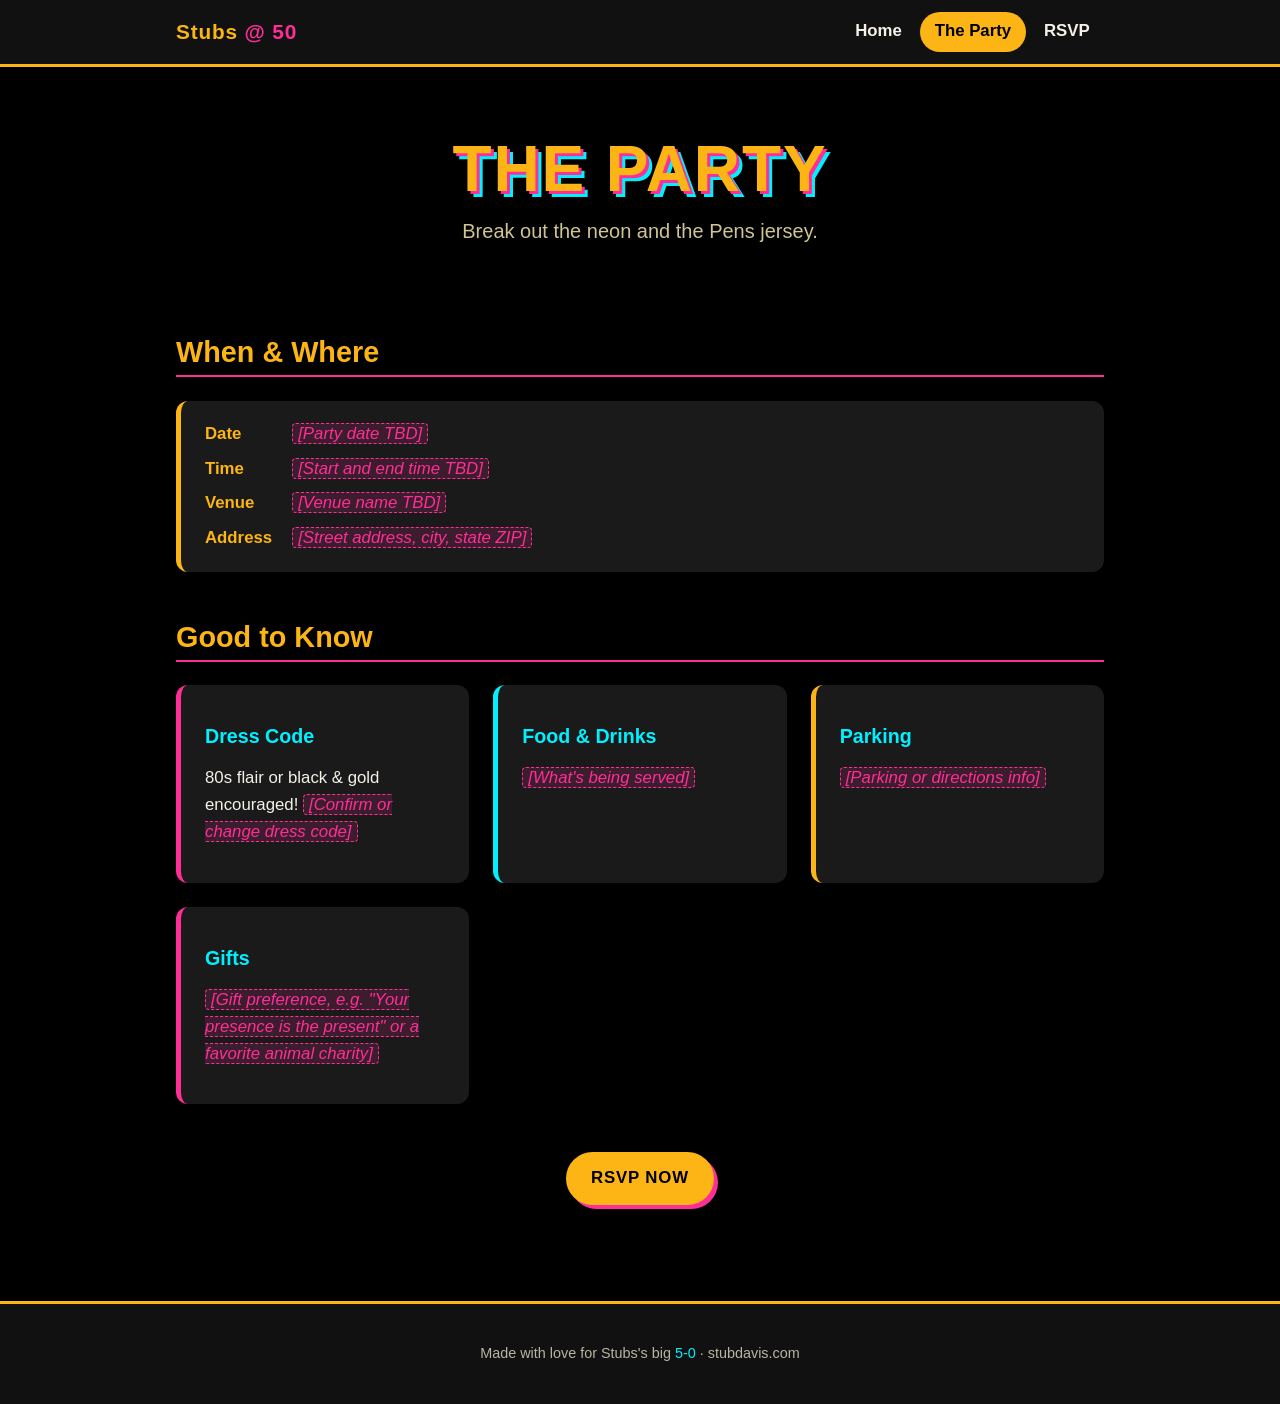
==== party.html @ 76a417c2 "Add files via upload" ====
<!DOCTYPE html>
<html lang="en">
<head>
  <meta charset="UTF-8">
  <meta name="viewport" content="width=device-width, initial-scale=1">
  <title>The Party | Stubs Davis Turns 50</title>
  <meta name="description" content="Event details for Stubs Davis's 50th birthday party.">
  <link rel="stylesheet" href="style.css">
</head>
<body>
  <header class="site-header">
    <nav class="nav">
      <a class="logo" href="index.html">Stubs <span>@ 50</span></a>
      <ul>
        <li><a class="navlink" href="index.html">Home</a></li>
        <li><a class="navlink" href="party.html" aria-current="page">The Party</a></li>
        <li><a class="navlink" href="rsvp.html">RSVP</a></li>
      </ul>
    </nav>
  </header>

  <main>
    <section class="hero">
      <h1>The Party</h1>
      <p class="tagline">Break out the neon and the Pens jersey.</p>
    </section>

    <section>
      <h2>When &amp; Where</h2>
      <!-- TODO: replace placeholders once details are known -->
      <div class="card gold">
        <dl class="details">
          <dt>Date</dt>
          <dd><span class="placeholder">[Party date TBD]</span></dd>
          <dt>Time</dt>
          <dd><span class="placeholder">[Start and end time TBD]</span></dd>
          <dt>Venue</dt>
          <dd><span class="placeholder">[Venue name TBD]</span></dd>
          <dt>Address</dt>
          <dd><span class="placeholder">[Street address, city, state ZIP]</span></dd>
        </dl>
      </div>
    </section>

    <section>
      <h2>Good to Know</h2>
      <div class="grid">
        <div class="card">
          <h3>Dress Code</h3>
          <p>80s flair or black &amp; gold encouraged! <span class="placeholder">[Confirm or change dress code]</span></p>
        </div>
        <div class="card cyan">
          <h3>Food &amp; Drinks</h3>
          <p><span class="placeholder">[What's being served]</span></p>
        </div>
        <div class="card gold">
          <h3>Parking</h3>
          <p><span class="placeholder">[Parking or directions info]</span></p>
        </div>
        <div class="card">
          <h3>Gifts</h3>
          <p><span class="placeholder">[Gift preference, e.g. "Your presence is the present" or a favorite animal charity]</span></p>
        </div>
      </div>
    </section>

    <section style="text-align:center">
      <p><a class="btn" href="rsvp.html">RSVP Now</a></p>
    </section>
  </main>

  <footer class="site-footer">
    <p>Made with love for Stubs's big <span class="neon">5-0</span> &middot; stubdavis.com</p>
  </footer>
</body>
</html>
---- style.css ----
/* Stubs Davis 50th — single stylesheet
   Penguins black + Vegas gold, with 80s neon pink and cyan accents */

:root {
  --black: #000000;
  --ink: #111111;
  --panel: #1a1a1a;
  --gold: #FCB514;
  --vegas: #CFC493;
  --pink: #FF2E97;
  --cyan: #00F0FF;
  --text: #f4f1e8;
  --muted: #b9b4a3;
  --radius: 12px;
  --max: 960px;
}

* { box-sizing: border-box; }

html { scroll-behavior: smooth; }

body {
  margin: 0;
  background: var(--black);
  color: var(--text);
  font-family: "Helvetica Neue", Arial, sans-serif;
  font-size: 1.05rem;
  line-height: 1.6;
}

a { color: var(--cyan); }
a:hover { color: var(--pink); }

img { max-width: 100%; display: block; }

/* ---------- Header / nav ---------- */
.site-header {
  background: var(--ink);
  border-bottom: 3px solid var(--gold);
  position: sticky;
  top: 0;
  z-index: 10;
}

.nav {
  max-width: var(--max);
  margin: 0 auto;
  padding: 0.75rem 1rem;
  display: flex;
  flex-wrap: wrap;
  align-items: center;
  justify-content: space-between;
  gap: 0.75rem;
}

.logo {
  font-weight: 900;
  font-size: 1.3rem;
  letter-spacing: 0.04em;
  color: var(--gold);
  text-decoration: none;
}
.logo span { color: var(--pink); }

.nav ul {
  list-style: none;
  margin: 0;
  padding: 0;
  display: flex;
  flex-wrap: wrap;
  gap: 0.25rem;
}

.nav a.navlink {
  display: inline-block;
  padding: 0.4rem 0.9rem;
  border-radius: 999px;
  color: var(--text);
  text-decoration: none;
  font-weight: 600;
}
.nav a.navlink:hover { color: var(--black); background: var(--cyan); }
.nav a.navlink[aria-current="page"] { color: var(--black); background: var(--gold); }

/* ---------- Layout ---------- */
main {
  max-width: var(--max);
  margin: 0 auto;
  padding: 2rem 1rem 3rem;
}

section { margin-bottom: 3rem; }

h1, h2, h3 { line-height: 1.2; }

h1 {
  font-size: clamp(2.2rem, 7vw, 4rem);
  margin: 0 0 0.5rem;
  color: var(--gold);
  text-transform: uppercase;
  letter-spacing: 0.03em;
  text-shadow: 3px 3px 0 var(--pink), 6px 6px 0 var(--cyan);
}

h2 {
  font-size: 1.8rem;
  color: var(--gold);
  border-bottom: 2px solid var(--pink);
  padding-bottom: 0.3rem;
  margin-top: 0;
}

h3 { color: var(--cyan); margin-bottom: 0.4rem; }

/* ---------- Hero ---------- */
.hero {
  text-align: center;
  padding: 2rem 0 1rem;
}

.hero .tagline {
  font-size: 1.25rem;
  color: var(--vegas);
  margin: 0 0 1.5rem;
}

.hero-photo {
  margin: 0 auto 1.5rem;
  max-width: 640px;
}

/* ---------- Photos with placeholder fallback ---------- */
.photo {
  position: relative;
  aspect-ratio: 4 / 3;
  border-radius: var(--radius);
  overflow: hidden;
  border: 3px solid var(--gold);
  background:
    repeating-linear-gradient(45deg, #1d1d1d 0 14px, #161616 14px 28px);
  box-shadow: 6px 6px 0 var(--pink);
}
.photo img {
  width: 100%;
  height: 100%;
  object-fit: cover;
}
.photo .photo-label {
  position: absolute;
  inset: 0;
  display: flex;
  align-items: center;
  justify-content: center;
  text-align: center;
  padding: 1rem;
  color: var(--muted);
  font-weight: 600;
}
.photo.missing img { display: none; }
.photo:not(.missing) .photo-label { display: none; }

/* ---------- Countdown ---------- */
.countdown {
  display: flex;
  flex-wrap: wrap;
  justify-content: center;
  gap: 0.75rem;
  margin: 1rem 0;
}
.countdown .unit {
  background: var(--panel);
  border: 2px solid var(--cyan);
  border-radius: var(--radius);
  min-width: 5.5rem;
  padding: 0.75rem 0.5rem;
  text-align: center;
}
.countdown .num {
  display: block;
  font-size: 2.2rem;
  font-weight: 900;
  color: var(--gold);
  font-variant-numeric: tabular-nums;
}
.countdown .label {
  font-size: 0.8rem;
  text-transform: uppercase;
  letter-spacing: 0.1em;
  color: var(--muted);
}
.countdown-note { text-align: center; color: var(--muted); }

/* ---------- Buttons ---------- */
.btn {
  display: inline-block;
  padding: 0.8rem 1.6rem;
  border-radius: 999px;
  background: var(--gold);
  color: var(--black);
  font-weight: 800;
  text-decoration: none;
  text-transform: uppercase;
  letter-spacing: 0.05em;
  box-shadow: 4px 4px 0 var(--pink);
}
.btn:hover { background: var(--cyan); color: var(--black); }

/* ---------- Cards / grids ---------- */
.grid {
  display: grid;
  grid-template-columns: repeat(auto-fit, minmax(240px, 1fr));
  gap: 1.5rem;
}

.card {
  background: var(--panel);
  border-radius: var(--radius);
  border-left: 5px solid var(--pink);
  padding: 1.25rem 1.5rem;
}
.card.cyan { border-left-color: var(--cyan); }
.card.gold { border-left-color: var(--gold); }

.details {
  display: grid;
  grid-template-columns: max-content 1fr;
  gap: 0.5rem 1.25rem;
  margin: 0;
}
.details dt { font-weight: 800; color: var(--gold); }
.details dd { margin: 0; }

@media (max-width: 480px) {
  .details { grid-template-columns: 1fr; }
  .details dd { margin-bottom: 0.5rem; }
}

.playlist {
  counter-reset: track;
  list-style: none;
  padding: 0;
  margin: 0;
}
.playlist li {
  counter-increment: track;
  padding: 0.4rem 0;
  border-bottom: 1px dashed #333;
}
.playlist li::before {
  content: counter(track, decimal-leading-zero) "  ";
  color: var(--pink);
  font-weight: 800;
}

/* ---------- Placeholder marker ---------- */
.placeholder {
  background: rgba(255, 46, 151, 0.15);
  border: 1px dashed var(--pink);
  border-radius: 4px;
  padding: 0 0.3em;
  color: var(--pink);
  font-style: italic;
}

/* ---------- RSVP form ---------- */
.form-wrap {
  background: #fff;
  border-radius: var(--radius);
  border: 4px solid var(--gold);
  overflow: hidden;
}
.form-wrap iframe {
  width: 100%;
  height: 1100px;
  border: 0;
  display: block;
}

/* ---------- Footer ---------- */
.site-footer {
  border-top: 3px solid var(--gold);
  background: var(--ink);
  text-align: center;
  padding: 1.5rem 1rem;
  color: var(--muted);
  font-size: 0.9rem;
}
.site-footer .neon { color: var(--cyan); }
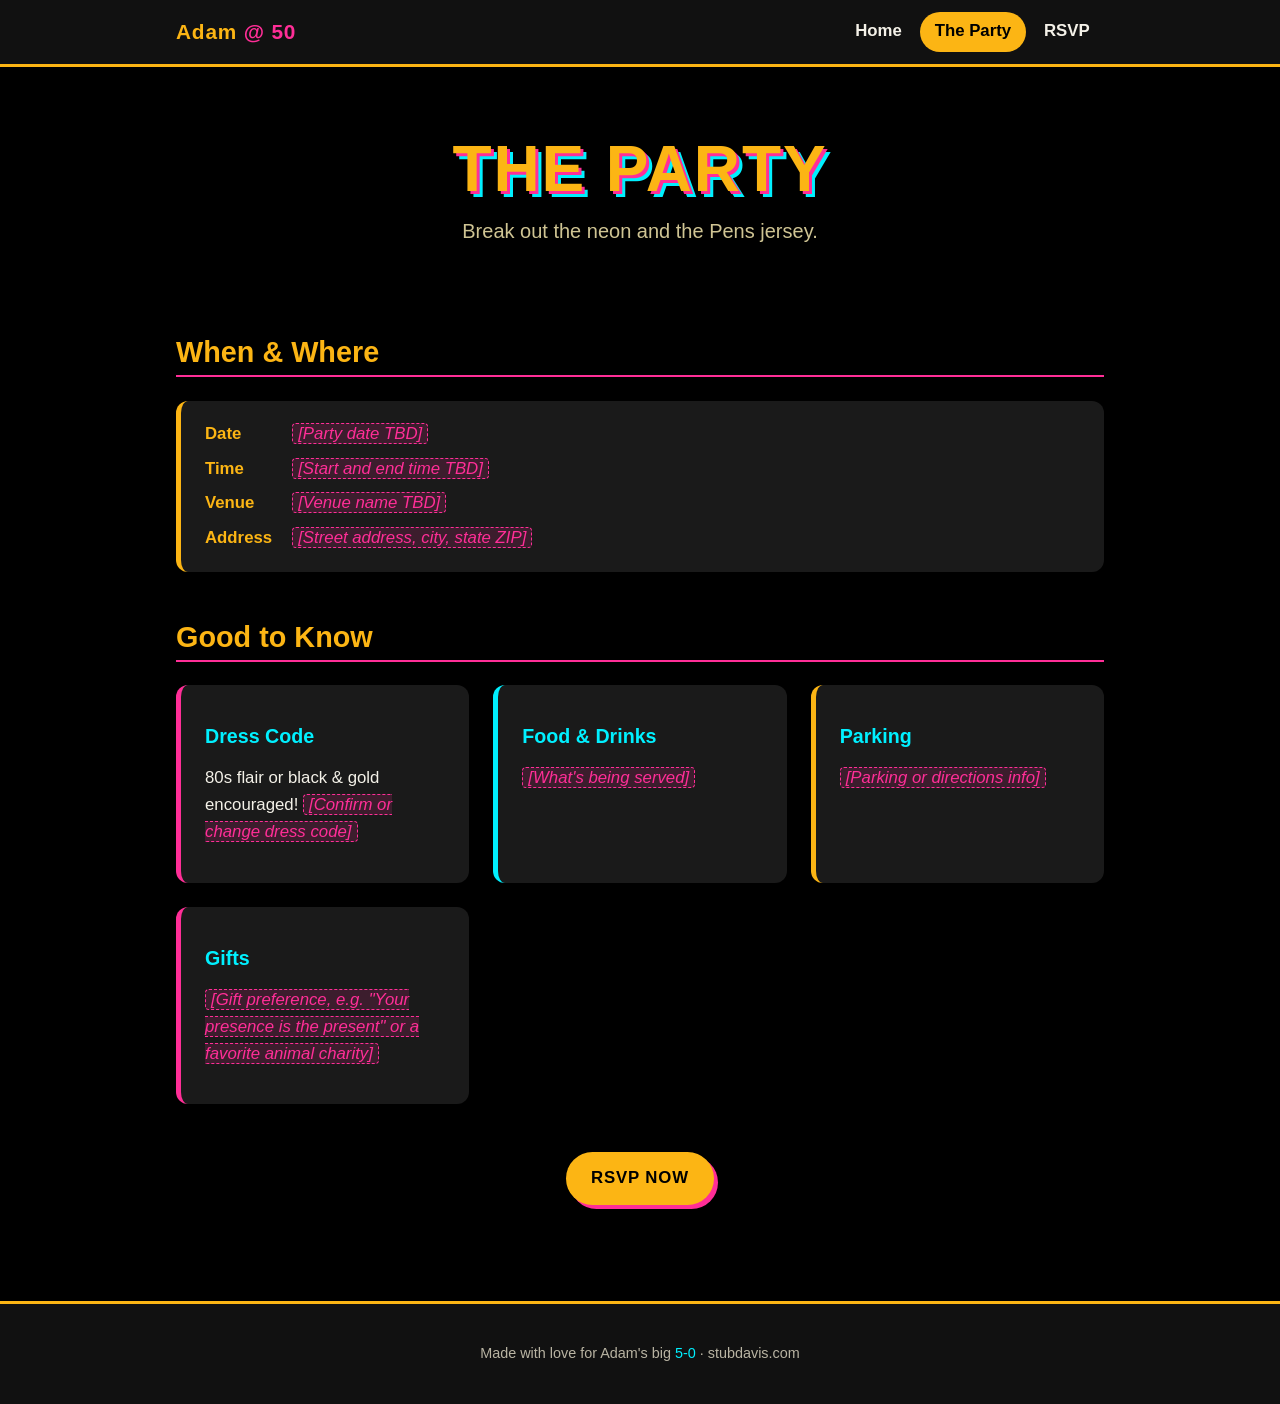
==== commit c6d7de3f: "Add files via upload" ====
--- a/party.html
+++ b/party.html
@@ -3,14 +3,14 @@
 <head>
   <meta charset="UTF-8">
   <meta name="viewport" content="width=device-width, initial-scale=1">
-  <title>The Party | Stubs Davis Turns 50</title>
-  <meta name="description" content="Event details for Stubs Davis's 50th birthday party.">
+  <title>The Party | Adam Davis Turns 50</title>
+  <meta name="description" content="Event details for Adam Davis's 50th birthday party.">
   <link rel="stylesheet" href="style.css">
 </head>
 <body>
   <header class="site-header">
     <nav class="nav">
-      <a class="logo" href="index.html">Stubs <span>@ 50</span></a>
+      <a class="logo" href="index.html">Adam <span>@ 50</span></a>
       <ul>
         <li><a class="navlink" href="index.html">Home</a></li>
         <li><a class="navlink" href="party.html" aria-current="page">The Party</a></li>
@@ -70,7 +70,7 @@
   </main>
 
   <footer class="site-footer">
-    <p>Made with love for Stubs's big <span class="neon">5-0</span> &middot; stubdavis.com</p>
+    <p>Made with love for Adam's big <span class="neon">5-0</span> &middot; stubdavis.com</p>
   </footer>
 </body>
 </html>
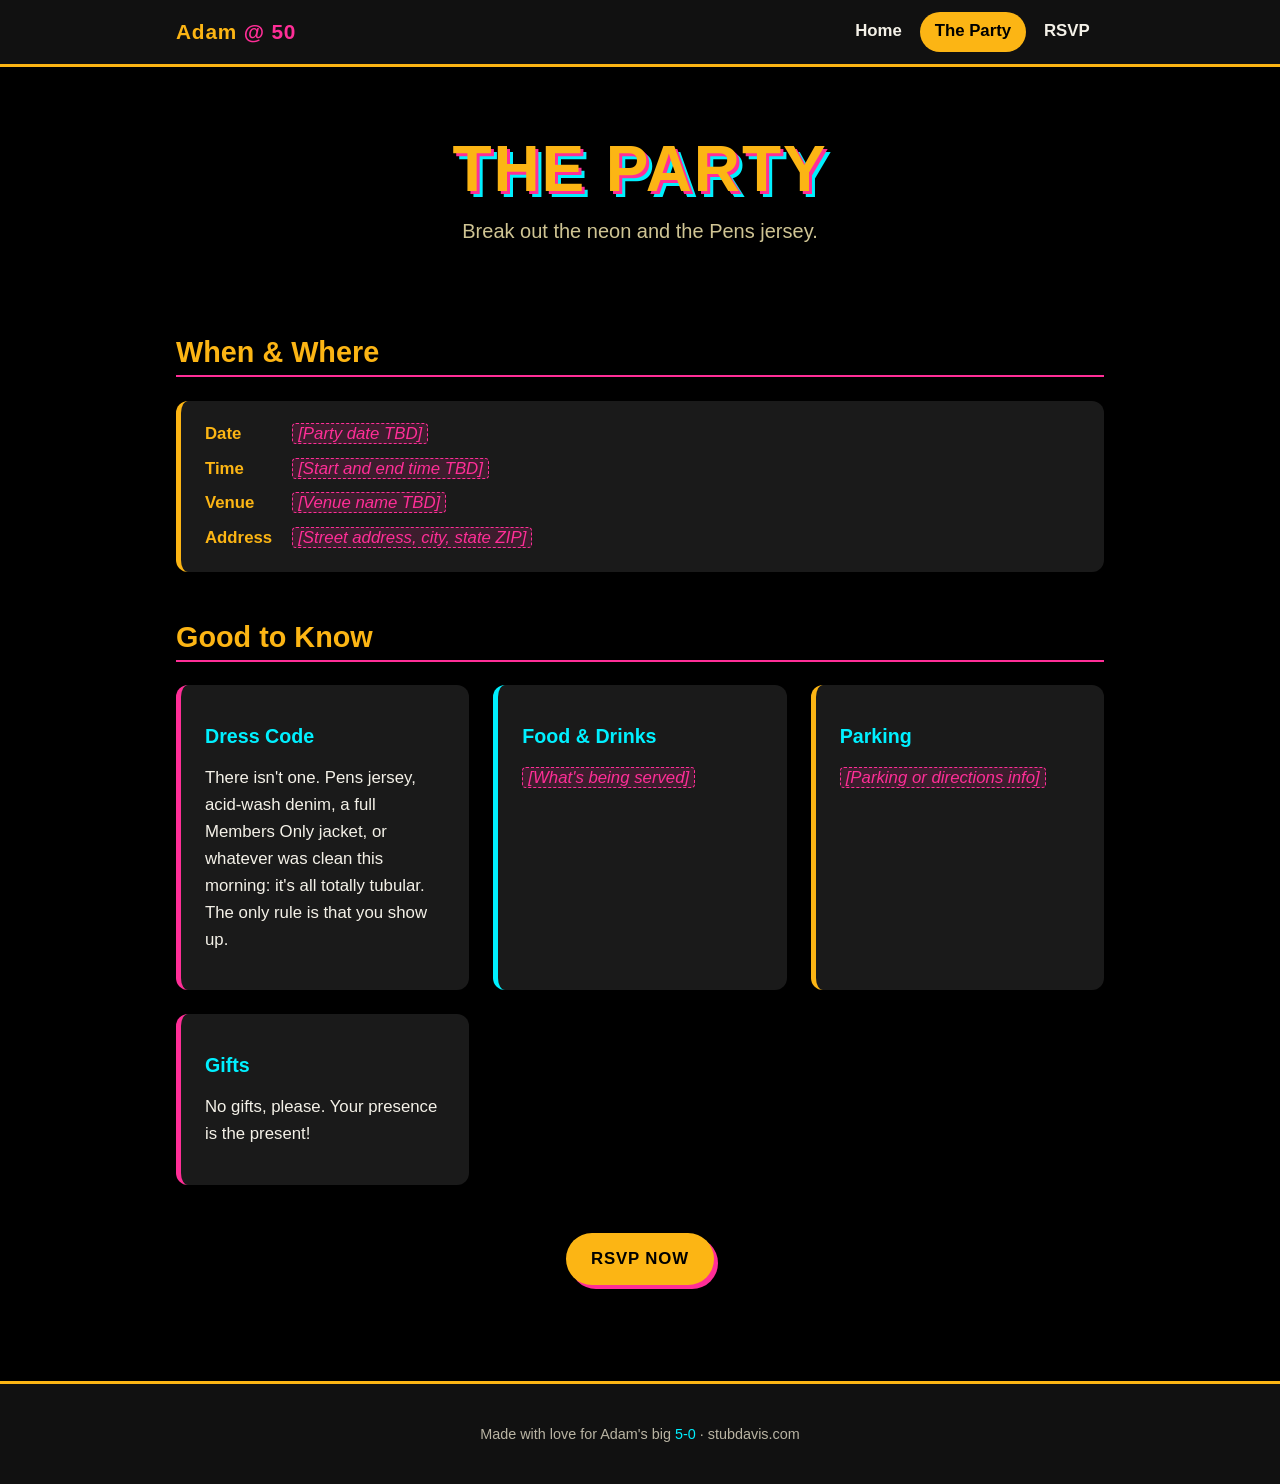
==== commit 526367e8: "Add files via upload" ====
--- a/party.html
+++ b/party.html
@@ -47,7 +47,7 @@
       <div class="grid">
         <div class="card">
           <h3>Dress Code</h3>
-          <p>80s flair or black &amp; gold encouraged! <span class="placeholder">[Confirm or change dress code]</span></p>
+          <p>There isn't one. Pens jersey, acid-wash denim, a full Members Only jacket, or whatever was clean this morning: it's all totally tubular. The only rule is that you show up.</p>
         </div>
         <div class="card cyan">
           <h3>Food &amp; Drinks</h3>
@@ -59,7 +59,7 @@
         </div>
         <div class="card">
           <h3>Gifts</h3>
-          <p><span class="placeholder">[Gift preference, e.g. "Your presence is the present" or a favorite animal charity]</span></p>
+          <p>No gifts, please. Your presence is the present!</p>
         </div>
       </div>
     </section>
--- a/style.css
+++ b/style.css
@@ -263,17 +263,136 @@
 }
 
 /* ---------- RSVP form ---------- */
-.form-wrap {
-  background: #fff;
+.rsvp-form,
+.rsvp-thanks {
+  max-width: 560px;
+  margin: 0 auto;
+  background: var(--panel);
+  border: 3px solid var(--gold);
   border-radius: var(--radius);
-  border: 4px solid var(--gold);
-  overflow: hidden;
-}
-.form-wrap iframe {
+  box-shadow: 6px 6px 0 var(--pink);
+  padding: 1.75rem 1.5rem;
+}
+
+.rsvp-form .field {
+  margin: 0 0 1.5rem;
+  padding: 0;
+  border: 0;
+  min-width: 0;
+}
+
+.rsvp-form label,
+.rsvp-form legend {
+  display: block;
+  font-weight: 800;
+  color: var(--gold);
+  margin-bottom: 0.5rem;
+  padding: 0;
+}
+
+.rsvp-form input[type="text"],
+.rsvp-form input[type="number"] {
   width: 100%;
-  height: 1100px;
+  font: inherit;
+  color: var(--text);
+  background: var(--black);
+  border: 2px solid #444;
+  border-radius: 8px;
+  padding: 0.7rem 0.9rem;
+}
+.rsvp-form input[type="number"] { max-width: 8rem; }
+
+.rsvp-form input[type="text"]:focus,
+.rsvp-form input[type="number"]:focus {
+  outline: none;
+  border-color: var(--cyan);
+  box-shadow: 0 0 0 3px rgba(0, 240, 255, 0.25);
+}
+
+.choices {
+  display: flex;
+  flex-wrap: wrap;
+  gap: 0.75rem;
+}
+
+.rsvp-form .choice {
+  flex: 1 1 180px;
+  display: flex;
+  align-items: center;
+  gap: 0.6rem;
+  margin: 0;
+  padding: 0.75rem 1rem;
+  border: 2px solid #444;
+  border-radius: 8px;
+  background: var(--black);
+  color: var(--text);
+  font-weight: 600;
+  cursor: pointer;
+}
+.rsvp-form .choice:hover { border-color: var(--cyan); }
+.rsvp-form .choice input {
+  accent-color: var(--pink);
+  width: 1.2rem;
+  height: 1.2rem;
+  margin: 0;
+}
+.rsvp-form .choice:has(input:checked) {
+  border-color: var(--pink);
+  background: rgba(255, 46, 151, 0.12);
+}
+.rsvp-form .choice:has(input:focus-visible) {
+  outline: 3px solid var(--cyan);
+  outline-offset: 2px;
+}
+
+.field-error {
+  color: var(--pink);
+  font-weight: 600;
+  font-size: 0.9rem;
+  margin: 0.4rem 0 0;
+}
+
+.rsvp-form .btn {
   border: 0;
+  cursor: pointer;
+  font: inherit;
+  font-weight: 800;
+  width: 100%;
+}
+.rsvp-form .btn:disabled { opacity: 0.6; cursor: wait; }
+
+.rsvp-thanks { text-align: center; }
+.rsvp-thanks h2 { border: 0; }
+.rsvp-thanks:focus { outline: none; }
+
+.form-fallback {
+  text-align: center;
+  color: var(--muted);
+  margin-top: 1.5rem;
+  font-size: 0.9rem;
+}
+
+/* ---------- Pets ---------- */
+.pets {
+  list-style: none;
+  padding: 0;
+  margin: 0;
+}
+.pets li {
+  padding: 0.5rem 0;
+  border-bottom: 1px dashed #333;
+}
+.pets li:last-child { border-bottom: 0; }
+.pets strong {
+  color: var(--gold);
+  font-size: 1.1rem;
+}
+.pet-kind {
   display: block;
+  font-size: 0.8rem;
+  text-transform: uppercase;
+  letter-spacing: 0.08em;
+  color: var(--cyan);
 }
 
 /* ---------- Footer ---------- */
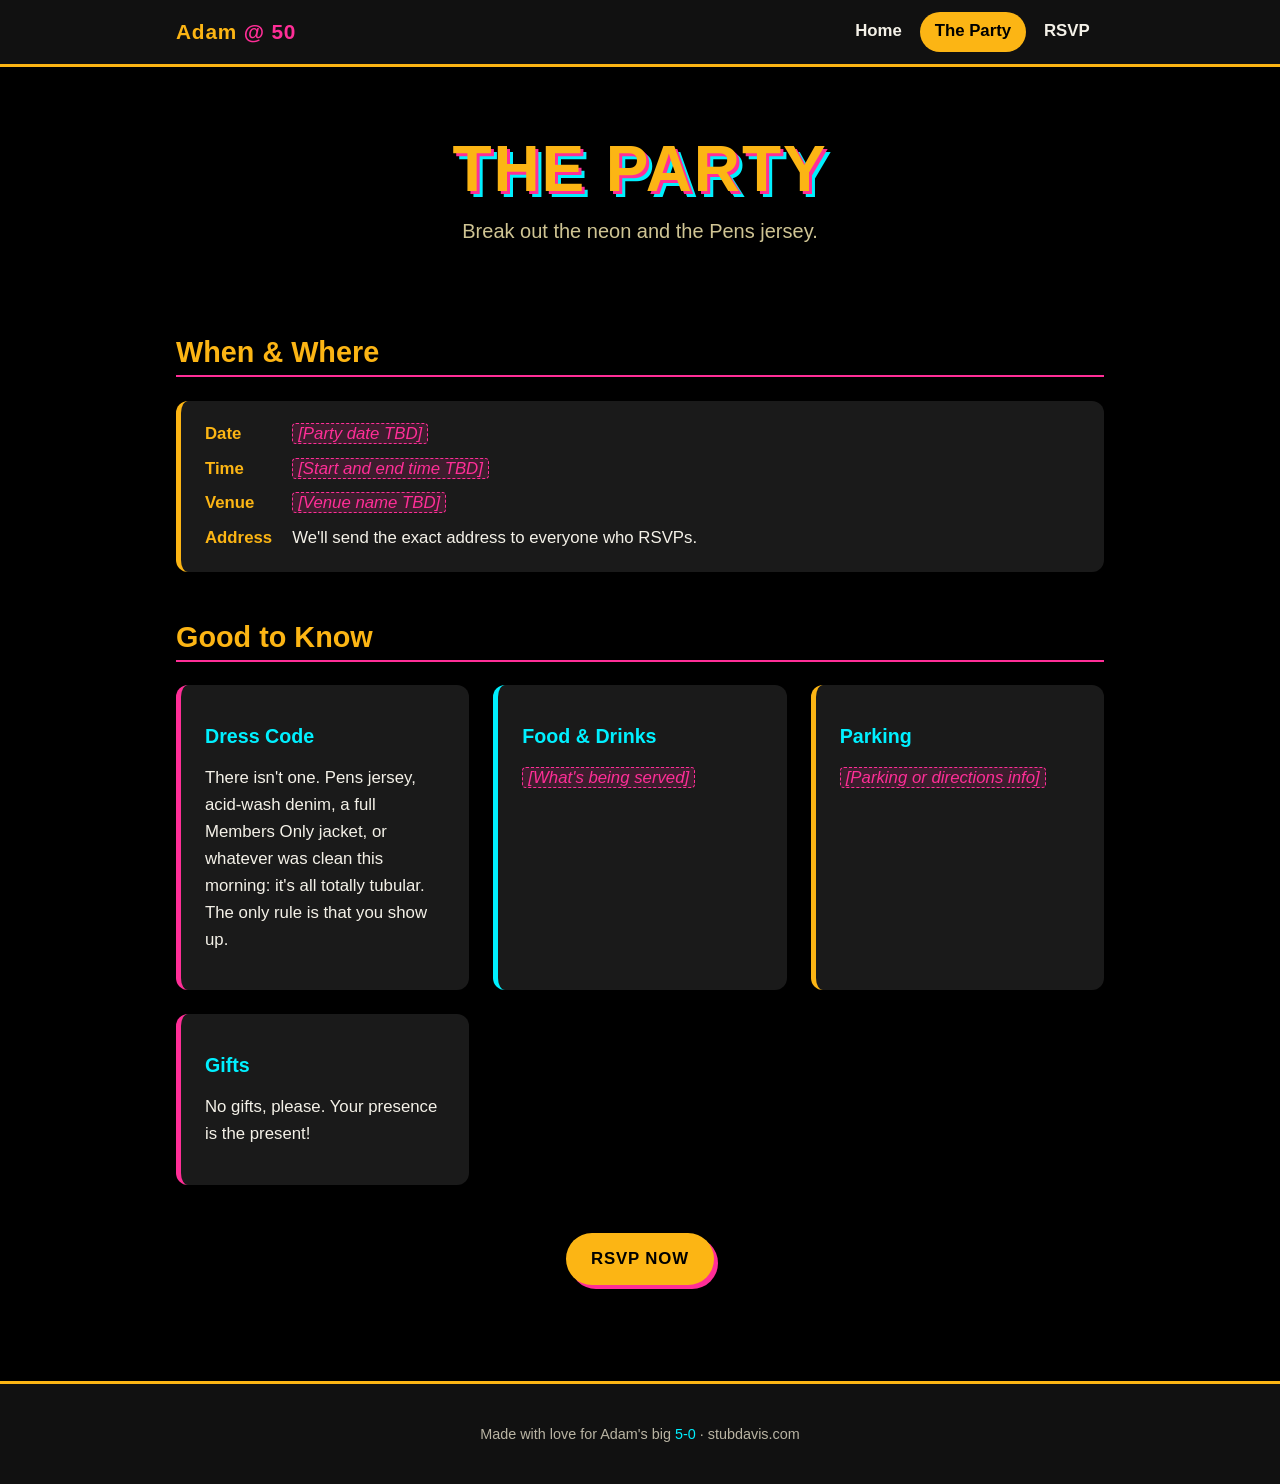
==== commit 8afee9dd: "Add share previews, Adam by the Numbers, calendar buttons; keep street address private Co-Authored-B" ====
--- a/party.html
+++ b/party.html
@@ -5,6 +5,16 @@
   <meta name="viewport" content="width=device-width, initial-scale=1">
   <title>The Party | Adam Davis Turns 50</title>
   <meta name="description" content="Event details for Adam Davis's 50th birthday party.">
+  <meta property="og:type" content="website">
+  <meta property="og:site_name" content="Adam Davis Turns 50">
+  <meta property="og:title" content="The Party | Adam Davis Turns 50">
+  <meta property="og:description" content="Date, time and details for Adam's 50th birthday party.">
+  <meta property="og:url" content="https://stubdavis.com/party.html">
+  <meta property="og:image" content="https://stubdavis.com/photos/share-preview.jpg">
+  <meta property="og:image:width" content="719">
+  <meta property="og:image:height" content="377">
+  <meta property="og:image:alt" content="Adam in a Christmas sweater suit and Santa hat">
+  <meta name="twitter:card" content="summary_large_image">
   <link rel="stylesheet" href="style.css">
 </head>
 <body>
@@ -31,14 +41,18 @@
       <div class="card gold">
         <dl class="details">
           <dt>Date</dt>
-          <dd><span class="placeholder">[Party date TBD]</span></dd>
+          <dd id="p-date"><span class="placeholder">[Party date TBD]</span></dd>
           <dt>Time</dt>
-          <dd><span class="placeholder">[Start and end time TBD]</span></dd>
+          <dd id="p-time"><span class="placeholder">[Start and end time TBD]</span></dd>
           <dt>Venue</dt>
-          <dd><span class="placeholder">[Venue name TBD]</span></dd>
+          <dd id="p-venue"><span class="placeholder">[Venue name TBD]</span></dd>
           <dt>Address</dt>
-          <dd><span class="placeholder">[Street address, city, state ZIP]</span></dd>
+          <dd><span id="p-city"></span>We'll send the exact address to everyone who RSVPs.</dd>
         </dl>
+        <div class="cal-buttons" id="cal-buttons" hidden>
+          <a class="btn" id="cal-google" target="_blank" rel="noopener">Add to Google Calendar</a>
+          <a class="btn btn-alt" id="cal-ics" download="adam-50th-party.ics">Add to Apple / Outlook</a>
+        </div>
       </div>
     </section>
 
@@ -72,5 +86,52 @@
   <footer class="site-footer">
     <p>Made with love for Adam's big <span class="neon">5-0</span> &middot; stubdavis.com</p>
   </footer>
+
+  <script src="party-info.js"></script>
+  <script>
+    (function () {
+      const set = (id, text) => { if (text) document.getElementById(id).textContent = text; };
+      const start = PARTY.start ? new Date(PARTY.start) : null;
+      const end = PARTY.end ? new Date(PARTY.end) : (start ? new Date(start.getTime() + 4 * 3600000) : null);
+      const time = d => d.toLocaleTimeString(undefined, { hour: 'numeric', minute: '2-digit' });
+
+      if (start) {
+        set('p-date', start.toLocaleDateString(undefined, { weekday: 'long', month: 'long', day: 'numeric', year: 'numeric' }));
+        set('p-time', PARTY.end ? time(start) + ' to ' + time(end) : time(start));
+      }
+      set('p-venue', PARTY.venue);
+      if (PARTY.city) set('p-city', PARTY.city + '. ');
+      if (!start) return;
+
+      // Calendar buttons. Location is the venue and city only, never the street address.
+      const title = "Adam's 50th Birthday Party";
+      const where = [PARTY.venue, PARTY.city].filter(Boolean).join(', ');
+      const details = 'Details and RSVP: https://stubdavis.com';
+      const utc = d => d.toISOString().replace(/[-:]/g, '').replace(/\.\d{3}/, '');
+
+      const g = new URL('https://calendar.google.com/calendar/render');
+      g.searchParams.set('action', 'TEMPLATE');
+      g.searchParams.set('text', title);
+      g.searchParams.set('dates', utc(start) + '/' + utc(end));
+      g.searchParams.set('details', details);
+      if (where) g.searchParams.set('location', where);
+      document.getElementById('cal-google').href = g.toString();
+
+      const esc = s => s.replace(/([,;\\])/g, '\\$1');
+      const ics = [
+        'BEGIN:VCALENDAR', 'VERSION:2.0', 'PRODID:-//stubdavis.com//Party//EN',
+        'BEGIN:VEVENT',
+        'UID:adam-50th@stubdavis.com',
+        'DTSTAMP:' + utc(new Date()),
+        'DTSTART:' + utc(start), 'DTEND:' + utc(end),
+        'SUMMARY:' + esc(title),
+        'DESCRIPTION:' + esc(details),
+        where ? 'LOCATION:' + esc(where) : '',
+        'END:VEVENT', 'END:VCALENDAR'
+      ].filter(Boolean).join('\r\n');
+      document.getElementById('cal-ics').href = URL.createObjectURL(new Blob([ics], { type: 'text/calendar' }));
+      document.getElementById('cal-buttons').hidden = false;
+    })();
+  </script>
 </body>
 </html>
--- a/style.css
+++ b/style.css
@@ -251,6 +251,12 @@
   color: var(--pink);
   font-weight: 800;
 }
+.playlist .artist {
+  display: block;
+  font-size: 0.85rem;
+  color: var(--muted);
+  padding-left: 2.1em;
+}
 
 /* ---------- Placeholder marker ---------- */
 .placeholder {
@@ -405,3 +411,76 @@
   font-size: 0.9rem;
 }
 .site-footer .neon { color: var(--cyan); }
+
+/* ---------- Photo gallery ---------- */
+.gallery {
+  display: grid;
+  grid-template-columns: repeat(auto-fill, minmax(200px, 1fr));
+  gap: 1.25rem;
+}
+.gallery figure {
+  margin: 0;
+  background: var(--panel);
+  border: 3px solid var(--gold);
+  border-radius: var(--radius);
+  overflow: hidden;
+  box-shadow: 5px 5px 0 var(--cyan);
+}
+.gallery figure:nth-child(even) { box-shadow: 5px 5px 0 var(--pink); }
+.gallery img {
+  width: 100%;
+  aspect-ratio: 1 / 1;
+  object-fit: cover;
+  object-position: center 20%;
+}
+.gallery figcaption {
+  padding: 0.6rem 0.8rem;
+  font-size: 0.9rem;
+  color: var(--muted);
+}
+
+/* ---------- Adam by the Numbers ---------- */
+.stats {
+  display: grid;
+  grid-template-columns: repeat(auto-fit, minmax(150px, 1fr));
+  gap: 1rem;
+}
+.stat {
+  background: var(--panel);
+  border: 2px solid var(--gold);
+  border-radius: var(--radius);
+  padding: 1.1rem 0.8rem;
+  text-align: center;
+}
+.stat-num {
+  display: block;
+  font-size: 2.6rem;
+  font-weight: 900;
+  line-height: 1.1;
+  color: var(--pink);
+  text-shadow: 0 0 10px rgba(255, 46, 151, 0.6);
+}
+.stat:nth-child(even) .stat-num {
+  color: var(--cyan);
+  text-shadow: 0 0 10px rgba(0, 240, 255, 0.6);
+}
+.stat-label {
+  display: block;
+  margin-top: 0.35rem;
+  font-size: 0.9rem;
+  color: var(--muted);
+}
+
+/* ---------- Calendar buttons ---------- */
+.cal-buttons {
+  display: flex;
+  flex-wrap: wrap;
+  gap: 0.75rem;
+  margin-top: 1.25rem;
+}
+.cal-buttons[hidden] { display: none; }
+.btn-alt {
+  background: transparent;
+  color: var(--gold);
+  border: 2px solid var(--gold);
+}
